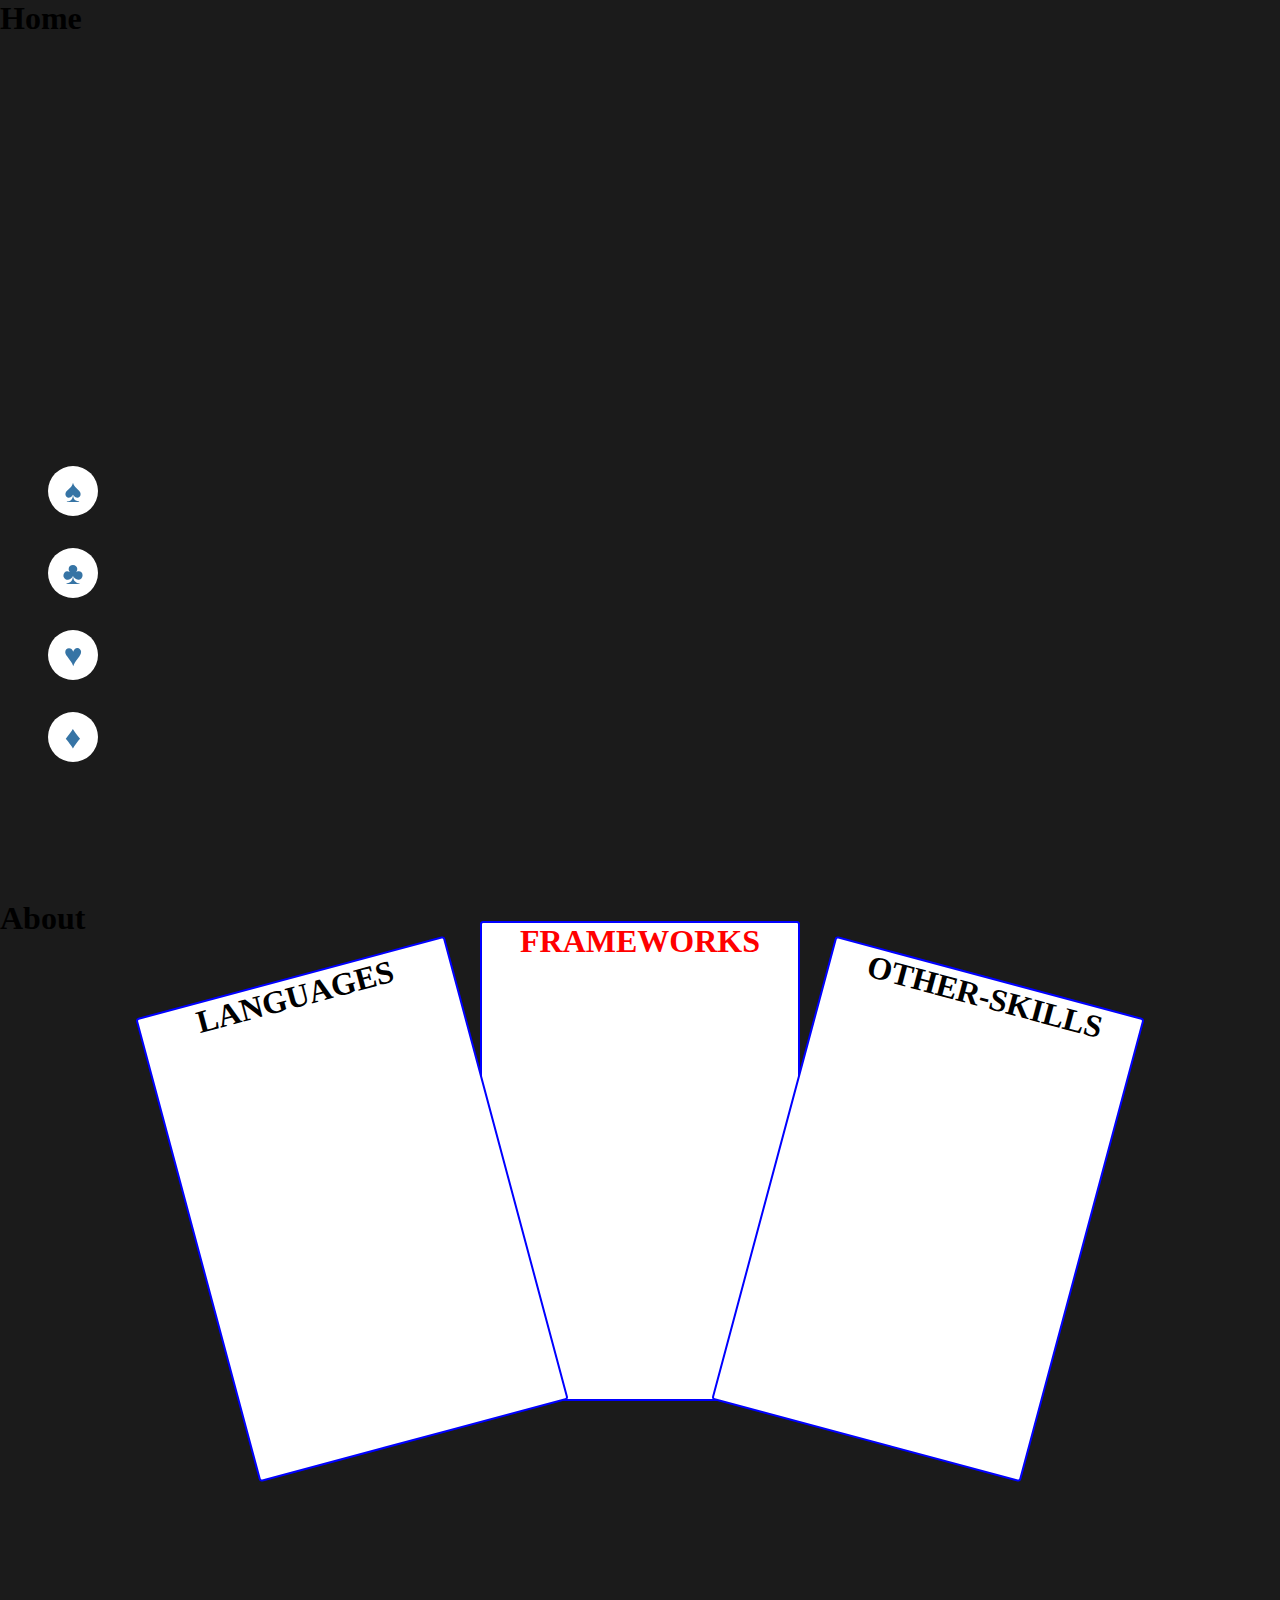
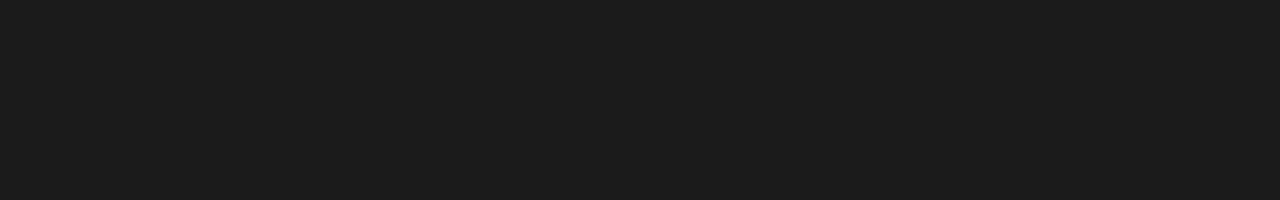
==== html/index.html @ 4ea8fef0 "created the basic structure and nav links" ====
<!DOCTYPE html>
<html lang="en">

<head>
    <meta charset="UTF-8">
    <meta http-equiv="X-UA-Compatible" content="IE=edge">
    <meta name="viewport" content="width=device-width, initial-scale=1.0">
    <title>BAcode</title>
    <link rel="stylesheet" href="./../css/style.css">
</head>

<body>

    <nav>
        <div>
            <ul>
                <li class="spade">
                    <a href="#home" class="card-btn">&spades;</a>
                </li>
                <li class="clubs">
                    <a href="#about" class="card-btn">&clubs;</a>
                </li>
                <li class="hearts">
                    <a href="" class="card-btn">&hearts;</a>
                </li>
                <li class="diams">
                    <a href="" class="card-btn">&diams;</a>
                </li>
            </ul>
        </div>
    </nav>

    <section id="home">
        <h1>Home</h1>
        <!-- <img src="./../img/cat.jpg" alt=""> -->
    </section>
    <section id="about">
        <h1>About</h1>
        <div class="decks">
            <div class="card-1 card">
                <h1>Languages</h1>
            </div>
            <div class="card-2 card">
                <h1>FrameWorks</h1>
            </div>
            <div class="card-3 card">
                <h1>Other-Skills</h1>
            </div>
        </div>
    </section>
    <section id="prev-work">

    </section>
    <section id="testimonials">

    </section>
    <section id="contact">

    </section>
    <script src="./../js/main.js"></script>
</body>

</html>
---- css/style.css ----
/* commonly used css */

* {
    margin: 0;
    padding: 0;
    box-sizing: border-box;
}

a {
    text-decoration: none;
}

li {
    list-style: none;
}


/*  */

body {
    /* background-color: #551A8b; */
    background-color: rgb(36, 35, 35);
}

ul {
    position: fixed;
    display: flex;
    flex-direction: column;
    top: 50vh;
    cursor: pointer;
    margin-left: 2em;
    /* align-items: left; */
    /* justify-content: left; */
}

li {
    display: flex;
    justify-content: center;
    align-items: center;
    /* position: relative; */
    margin: 1em;
    width: 50px;
    height: 50px;
    border-radius: 50%;
    background-color: white;
}

ul li a {
    font-size: 2em;
    color: #3674a5;
    text-align: center;
    transition: all 0.2s ease-in-out;
}

ul li:hover {
    color: white;
    background-color: #3674a5;
    box-shadow: 0px 0px 3px 5px yellow, 0px 0px 4px 8px #f7f780, 0px 0px 7px 15px #f5f5c8;
}

ul li a:hover {
    color: white;
}


/* HOME */

#home {
    height: 100vh;
    background-color: rgb(27, 27, 27);
}


/* About */

#about {
    height: 100vh;
    background-color: rgb(27, 27, 27);
}

.decks {
    position: relative;
    display: flex;
    flex-direction: row;
    justify-content: center;
}

#about .decks .card {
    height: 30em;
    width: 20em;
    padding: -1.2em;
    background-color: white;
    text-align: center;
    text-transform: uppercase;
    border-radius: 0.2em;
    border: 2px solid blue;
}

#about .decks .card-1 {
    margin: 1em;
    transform: rotate(-15deg);
    margin: 2em -2em;
}

#about .decks .card-2 {
    margin: -1em 0em;
    color: red;
}

#about .decks .card-3 {
    margin: 1em;
    transform: rotate(15deg);
    margin: 2em -2em;
}
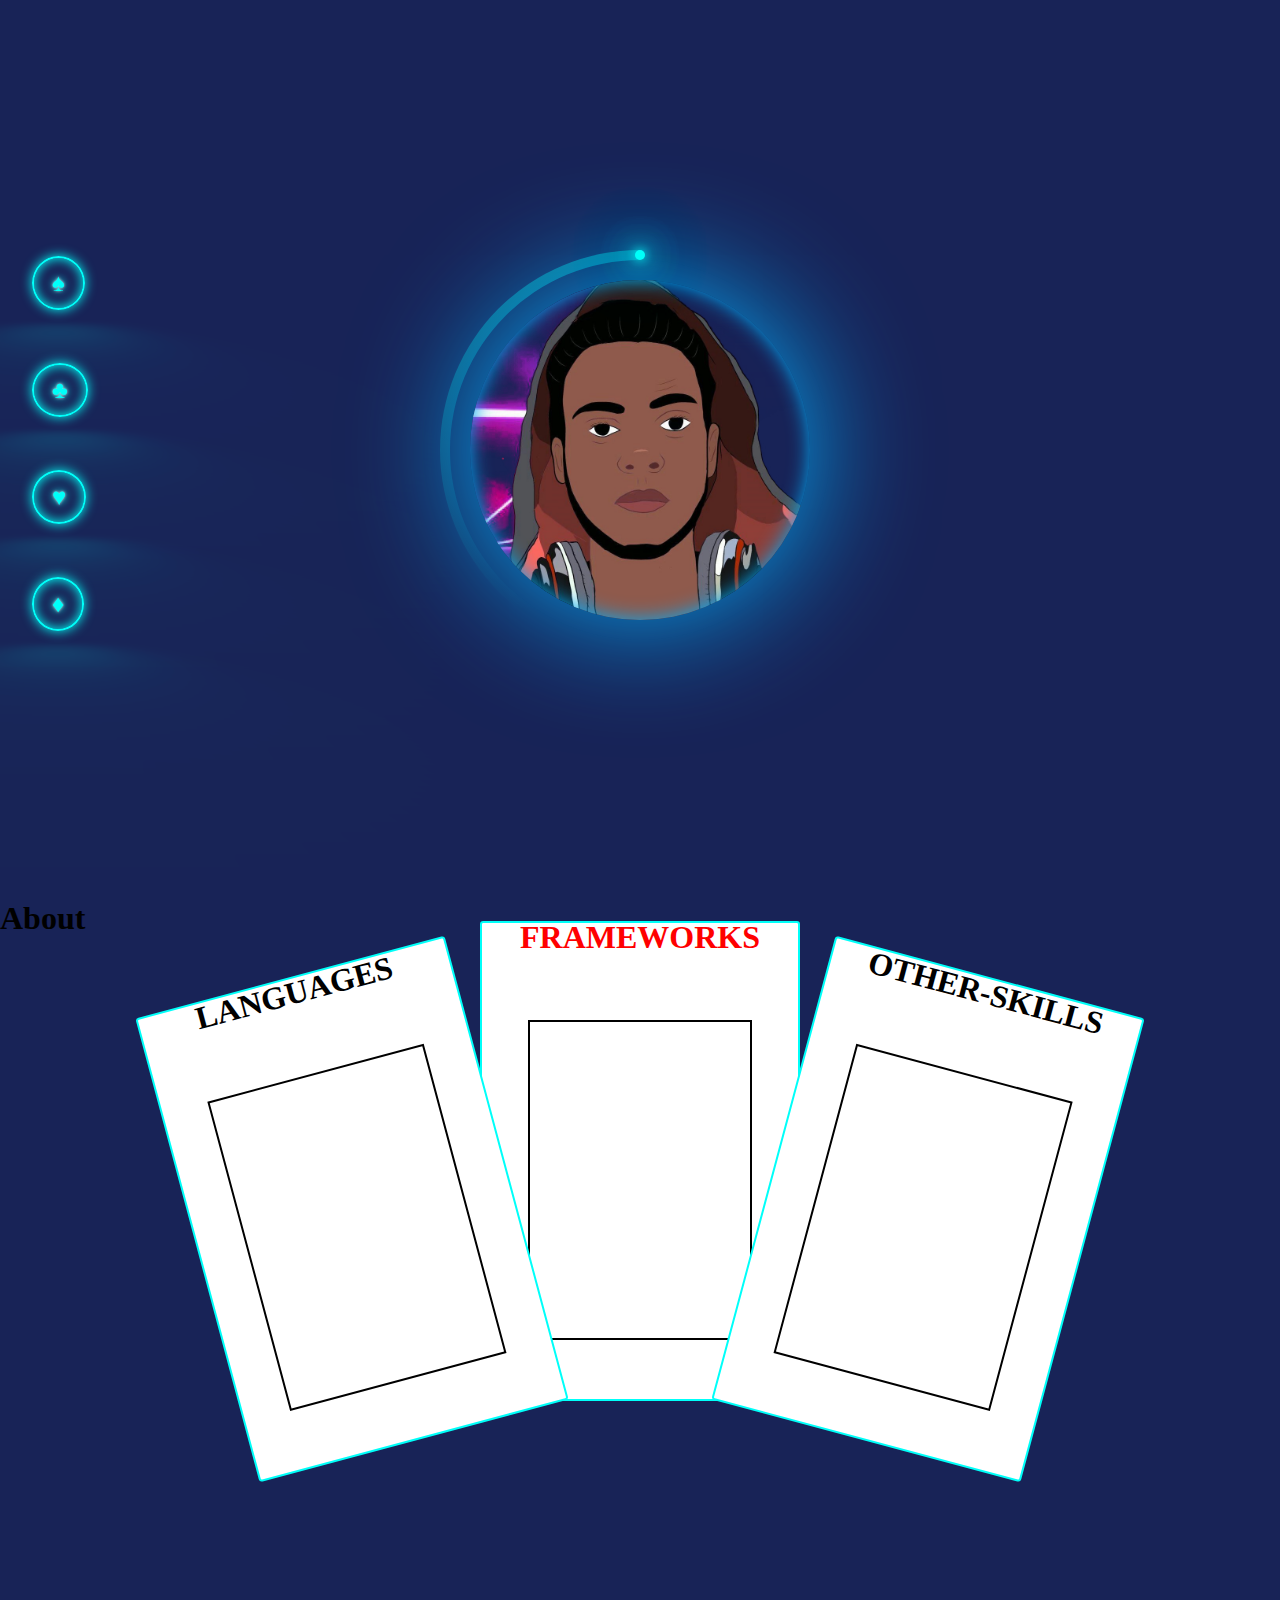
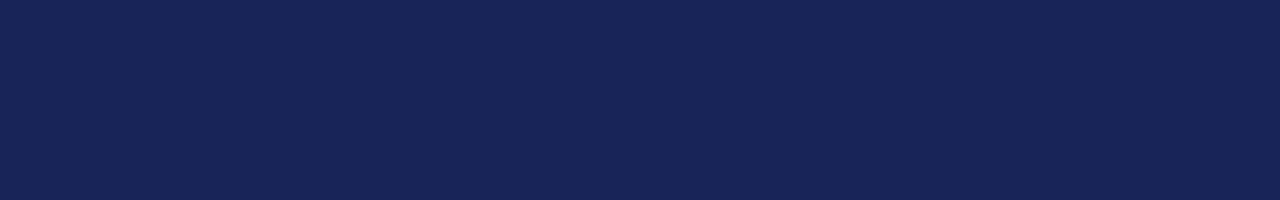
==== commit c331c700: "added custom style to the landing page" ====
--- a/html/index.html
+++ b/html/index.html
@@ -31,20 +31,32 @@
     </nav>
 
     <section id="home">
-        <h1>Home</h1>
-        <!-- <img src="./../img/cat.jpg" alt=""> -->
+        <!-- <h1>Home</h1> -->
+        <div class="container">
+            <div class="loader"><span></span></div>
+            <div class="my-img"></div>
+        </div>
     </section>
     <section id="about">
         <h1>About</h1>
         <div class="decks">
             <div class="card-1 card">
                 <h1>Languages</h1>
+                <div class="content">
+
+                </div>
             </div>
             <div class="card-2 card">
                 <h1>FrameWorks</h1>
+                <div class="content">
+
+                </div>
             </div>
             <div class="card-3 card">
                 <h1>Other-Skills</h1>
+                <div class="content">
+
+                </div>
             </div>
         </div>
     </section>
--- a/css/style.css
+++ b/css/style.css
@@ -4,6 +4,7 @@
     margin: 0;
     padding: 0;
     box-sizing: border-box;
+    font-family: 'Roboto';
 }
 
 a {
@@ -18,48 +19,74 @@
 /*  */
 
 body {
-    /* background-color: #551A8b; */
-    background-color: rgb(36, 35, 35);
-}
-
-ul {
+    background-color: #182357;
+}
+
+nav {
+    position: absolute;
+}
+
+nav ul {
     position: fixed;
-    display: flex;
-    flex-direction: column;
-    top: 50vh;
-    cursor: pointer;
+    display: block;
+    top: 30vh;
     margin-left: 2em;
-    /* align-items: left; */
-    /* justify-content: left; */
-}
-
-li {
-    display: flex;
-    justify-content: center;
-    align-items: center;
-    /* position: relative; */
-    margin: 1em;
-    width: 50px;
-    height: 50px;
-    border-radius: 50%;
-    background-color: white;
-}
-
-ul li a {
-    font-size: 2em;
-    color: #3674a5;
-    text-align: center;
-    transition: all 0.2s ease-in-out;
-}
-
-ul li:hover {
-    color: white;
-    background-color: #3674a5;
-    box-shadow: 0px 0px 3px 5px yellow, 0px 0px 4px 8px #f7f780, 0px 0px 7px 15px #f5f5c8;
-}
-
-ul li a:hover {
-    color: white;
+    z-index: 1000;
+}
+
+ul li {
+    margin-bottom: 5em;
+}
+
+nav ul li a {
+    font-size: 1.5rem;
+    color: #00fff9;
+    padding: 0.5em 0.75em;
+    border-radius: 50%;
+    overflow: hidden;
+    border: 2px solid #00fff9;
+    text-shadow: 0 0 0.125em rgba(255, 255, 255, 0.8), 0 0 0.4em #00fff9;
+    box-shadow: inset 0 0 0.5em 0 #00fff9, 0 0 0.5em 0 #00fff9;
+    position: relative;
+}
+
+nav ul li a::before {
+    content: '';
+    pointer-events: none;
+    position: absolute;
+    background-color: #00fff9;
+    top: 100%;
+    left: 0;
+    width: 100%;
+    height: 100%;
+    transform: perspective(1em) rotateX(40deg) scale(1, 0.25);
+    filter: blur(2em);
+    opacity: 0.7;
+}
+
+nav ul li a::after {
+    content: '';
+    position: absolute;
+    top: 0;
+    left: 0;
+    bottom: 0;
+    right: 0;
+    border-radius: 50%;
+    box-shadow: 0 0 2em 0.2em #00fff9;
+    opacity: 0;
+    transition: 0.2s linear;
+}
+
+nav ul li a:focus,
+nav ul li a:hover {
+    color: rgb(34, 22, 0);
+    background-color: #00fff9;
+    text-shadow: none;
+}
+
+nav ul li a:focus::after,
+nav ul li a:hover::after {
+    opacity: 1;
 }
 
 
@@ -67,33 +94,129 @@
 
 #home {
     height: 100vh;
-    background-color: rgb(27, 27, 27);
-}
-
-
-/* About */
+    display: flex;
+    justify-content: center;
+}
+
+#home .content {
+    align-self: center;
+}
+
+#home .container {
+    width: 100%;
+    display: flex;
+    flex-direction: column;
+    justify-content: center;
+    align-items: center;
+}
+
+#home .container .loader {
+    position: relative;
+    width: 400px;
+    height: 400px;
+    border-radius: 50%;
+    animation: animate 4s linear infinite;
+}
+
+@keyframes animate {
+    0% {
+        transform: rotate(0deg);
+    }
+    100% {
+        transform: rotate(360deg);
+    }
+}
+
+#home .container .loader::before {
+    content: '';
+    position: absolute;
+    top: 0;
+    left: 0;
+    width: 50%;
+    height: 100%;
+    background: linear-gradient(to top, transparent, rgba(0, 255, 249, 0.4));
+    background-size: 200px 360px;
+    background-repeat: no-repeat;
+    border-top-left-radius: 200px;
+    border-bottom-left-radius: 200px;
+}
+
+#home .container .loader::after {
+    content: '';
+    position: absolute;
+    top: 0;
+    left: 50%;
+    transform: translateX(-50%);
+    width: 10px;
+    height: 10px;
+    background: #00fff9;
+    border-radius: 50%;
+    z-index: 10;
+    box-shadow: 0 0 10px #00fff9, 0 0 20px #00fff9, 0 0 30px #00fff9, 0 0 40px #00fff9, 0 0 50px #00fff9, 0 0 60px #00fff9, 0 0 70px #00fff9, 0 0 80px #00fff9, 0 0 90px #00fff9, 0 0 100px #00fff9;
+}
+
+#home .container .loader span {
+    position: absolute;
+    top: 10px;
+    left: 10px;
+    right: 10px;
+    bottom: 10px;
+    background: #182357;
+    border-radius: 50%;
+}
+
+#home .container .my-img {
+    position: absolute;
+    width: 340px;
+    height: 340px;
+    background: url('./../img/pic2.png');
+    background-size: cover;
+    border-radius: 50%;
+    box-shadow: inset 0 0 20px #03a9f4, 0 0 120px #03a9f4;
+    /* animation: animateImage 20s linear infinite; */
+}
+
+
+/* @keyframes animateImage {} */
+
+
+/* ABOUT */
 
 #about {
     height: 100vh;
-    background-color: rgb(27, 27, 27);
 }
 
 .decks {
     position: relative;
     display: flex;
-    flex-direction: row;
-    justify-content: center;
+    justify-content: center;
+}
+
+@keyframes flip-cards {
+    20% {
+        transform: translateX(30px);
+    }
+    40% {
+        transform: translateX(50px);
+    }
 }
 
 #about .decks .card {
     height: 30em;
     width: 20em;
     padding: -1.2em;
+    display: flex;
+    flex-direction: column;
     background-color: white;
     text-align: center;
     text-transform: uppercase;
     border-radius: 0.2em;
-    border: 2px solid blue;
+    border: 2px solid #00fff9;
+    justify-content: center;
+}
+
+#about .decks .card:hover {
+    animation: flip-cards 1s ease-in forwards;
 }
 
 #about .decks .card-1 {
@@ -111,4 +234,16 @@
     margin: 1em;
     transform: rotate(15deg);
     margin: 2em -2em;
+}
+
+#about .card h1 {
+    margin-top: -2em;
+    margin-bottom: 2em;
+}
+
+#about .card .content {
+    height: 20em;
+    width: 14em;
+    border: 2px solid black;
+    align-self: center;
 }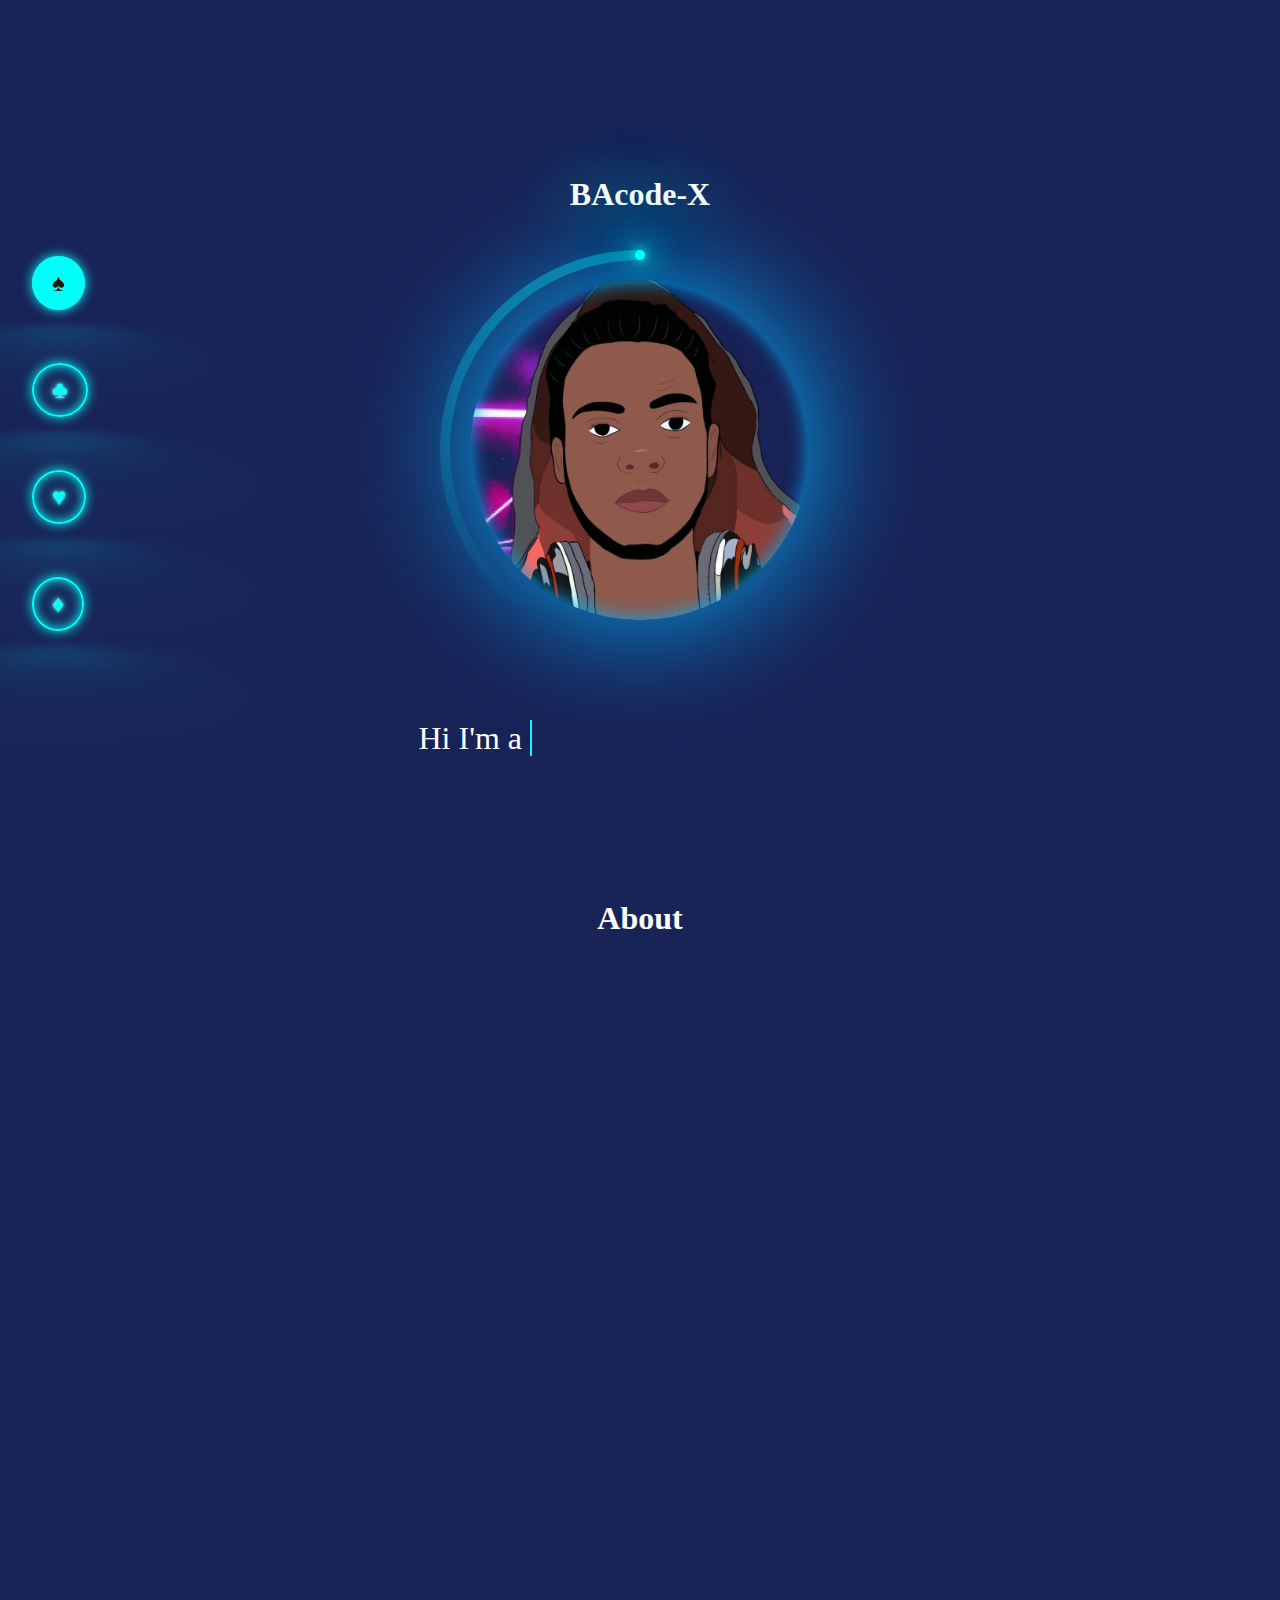
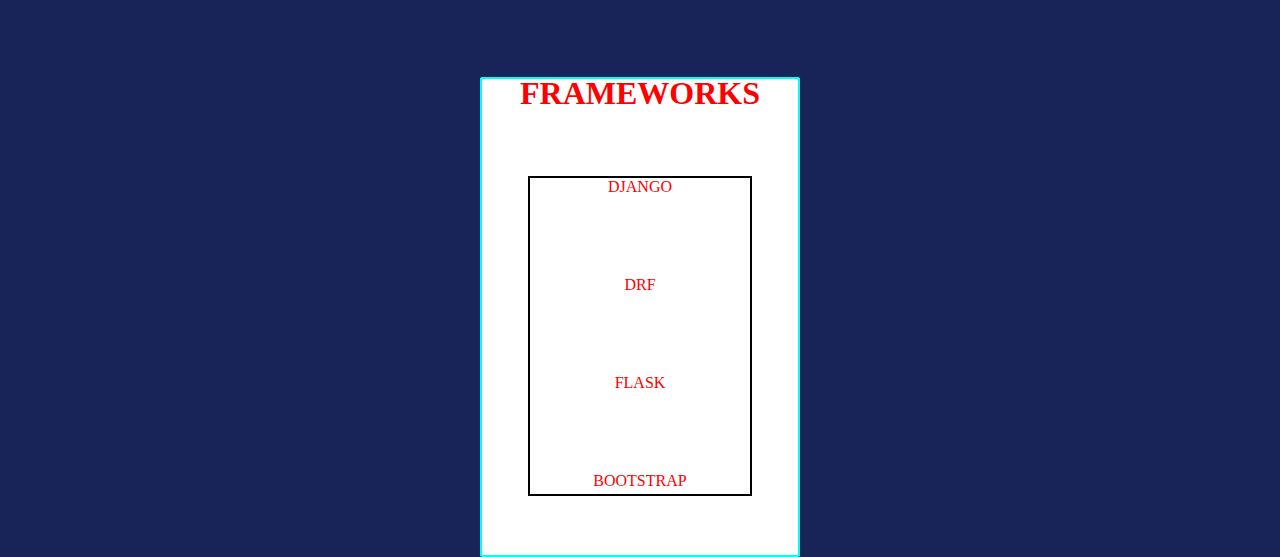
==== commit d400df95: "added the card sliding animation" ====
--- a/html/index.html
+++ b/html/index.html
@@ -21,10 +21,10 @@
                     <a href="#about" class="card-btn">&clubs;</a>
                 </li>
                 <li class="hearts">
-                    <a href="" class="card-btn">&hearts;</a>
+                    <a href="#" class="card-btn">&hearts;</a>
                 </li>
                 <li class="diams">
-                    <a href="" class="card-btn">&diams;</a>
+                    <a href="#" class="card-btn">&diams;</a>
                 </li>
             </ul>
         </div>
@@ -33,8 +33,31 @@
     <section id="home">
         <!-- <h1>Home</h1> -->
         <div class="container">
+            <h1>BAcode-X</h1>
             <div class="loader"><span></span></div>
             <div class="my-img"></div>
+            <div class="my-title">
+                <div class="static-texts"> <span>Hi I'm a</span></div>
+                <div class="dynamic-texts">
+                    <ul>
+                        <li>
+                            <span>
+                                Pythoneer
+                            </span>
+                        </li>
+                        <li>
+                            <span>
+                                Web Developer
+                            </span>
+                        </li>
+                        <li>
+                            <span>
+                                Competetive Programmer
+                            </span>
+                        </li>
+                    </ul>
+                </div>
+            </div>
         </div>
     </section>
     <section id="about">
@@ -43,19 +66,31 @@
             <div class="card-1 card">
                 <h1>Languages</h1>
                 <div class="content">
-
+                    <ul>
+                        <li>Python</li>
+                        <li>Java</li>
+                        <li>C++</li>
+                    </ul>
                 </div>
             </div>
             <div class="card-2 card">
                 <h1>FrameWorks</h1>
                 <div class="content">
-
+                    <ul>
+                        <li>Django</li>
+                        <li>DRF</li>
+                        <li>Flask</li>
+                        <li>Bootstrap</li>
+                    </ul>
                 </div>
             </div>
             <div class="card-3 card">
                 <h1>Other-Skills</h1>
                 <div class="content">
-
+                    <ul>
+                        <li>Digital Art</li>
+                        <li>Pencil Sketching</li>
+                    </ul>
                 </div>
             </div>
         </div>
--- a/css/style.css
+++ b/css/style.css
@@ -5,6 +5,7 @@
     padding: 0;
     box-sizing: border-box;
     font-family: 'Roboto';
+    scroll-behavior: smooth;
 }
 
 a {
@@ -89,6 +90,13 @@
     opacity: 1;
 }
 
+nav ul li a.card-btn.active {
+    color: rgb(34, 22, 0);
+    background-color: #00fff9;
+    text-shadow: none;
+    opacity: 1;
+}
+
 
 /* HOME */
 
@@ -110,6 +118,64 @@
     align-items: center;
 }
 
+#home .container h1 {
+    color: white;
+    position: absolute;
+    top: 11rem;
+    font-weight: 900;
+    font-size: 2rem;
+    text-shadow: 0 0 2em#00fff9;
+}
+
+#home .container .my-title {
+    display: flex;
+    color: white;
+    position: absolute;
+    top: 45rem;
+    font-size: 2rem;
+}
+
+#home .container .my-title .dynamic-texts {
+    height: 90px;
+    overflow: hidden;
+}
+
+#home .container .my-title ul li {
+    position: relative;
+    color: #00fff9;
+    margin-left: 0.25em;
+    top: 0;
+    animation: slide 6s steps(3) infinite;
+}
+
+@keyframes slide {
+    100% {
+        top: -37rem;
+    }
+}
+
+#home .container .my-title ul li span {
+    position: relative;
+}
+
+#home .container .my-title ul li span::after {
+    content: '';
+    position: absolute;
+    left: 0;
+    height: 100%;
+    width: 100%;
+    background: #182357;
+    border-left: 2px solid #00fff9;
+    animation: typing 1.5s steps(10) infinite;
+}
+
+@keyframes typing {
+    100% {
+        left: 100%;
+        margin: 0 -0.8em 0 0.8em;
+    }
+}
+
 #home .container .loader {
     position: relative;
     width: 400px;
@@ -117,6 +183,9 @@
     border-radius: 50%;
     animation: animate 4s linear infinite;
 }
+
+
+/* animation to make the loader revolve around the border */
 
 @keyframes animate {
     0% {
@@ -173,38 +242,35 @@
     background-size: cover;
     border-radius: 50%;
     box-shadow: inset 0 0 20px #03a9f4, 0 0 120px #03a9f4;
-    /* animation: animateImage 20s linear infinite; */
-}
-
-
-/* @keyframes animateImage {} */
+}
 
 
 /* ABOUT */
 
 #about {
     height: 100vh;
+    text-align: center;
+}
+
+#about>h1 {
+    color: white;
+    align-self: center;
 }
 
 .decks {
     position: relative;
     display: flex;
     justify-content: center;
-}
-
-@keyframes flip-cards {
-    20% {
-        transform: translateX(30px);
-    }
-    40% {
-        transform: translateX(50px);
-    }
+    align-items: center;
+    height: 100%;
 }
 
 #about .decks .card {
+    position: absolute;
     height: 30em;
     width: 20em;
     padding: -1.2em;
+    bottom: -20em;
     display: flex;
     flex-direction: column;
     background-color: white;
@@ -215,25 +281,21 @@
     justify-content: center;
 }
 
-#about .decks .card:hover {
-    animation: flip-cards 1s ease-in forwards;
-}
-
-#about .decks .card-1 {
-    margin: 1em;
-    transform: rotate(-15deg);
-    margin: 2em -2em;
-}
-
 #about .decks .card-2 {
-    margin: -1em 0em;
     color: red;
-}
-
-#about .decks .card-3 {
-    margin: 1em;
-    transform: rotate(15deg);
-    margin: 2em -2em;
+    z-index: 20;
+}
+
+#about.active .decks .card-1 {
+    animation: shuffle1 0.5s forwards;
+}
+
+#about.active .decks .card-2 {
+    animation: shuffle2 0.5s forwards 0.2s;
+}
+
+#about.active .decks .card-3 {
+    animation: shuffle3 0.5s forwards 0.4s;
 }
 
 #about .card h1 {
@@ -246,4 +308,35 @@
     width: 14em;
     border: 2px solid black;
     align-self: center;
+}
+
+
+/* animation for each cards */
+
+@keyframes shuffle1 {
+    0% {
+        transform: rotate(0) translateX(0)
+    }
+    100% {
+        transform: rotate(-15deg) translateX(-250px);
+        bottom: 12em;
+    }
+}
+
+@keyframes shuffle2 {
+    100% {
+        bottom: 20em;
+        transform: translateY(-50%);
+        top: 53%;
+    }
+}
+
+@keyframes shuffle3 {
+    0% {
+        transform: rotate(0) translateX(0)
+    }
+    100% {
+        transform: rotate(15deg) translateX(250px);
+        bottom: 12em;
+    }
 }